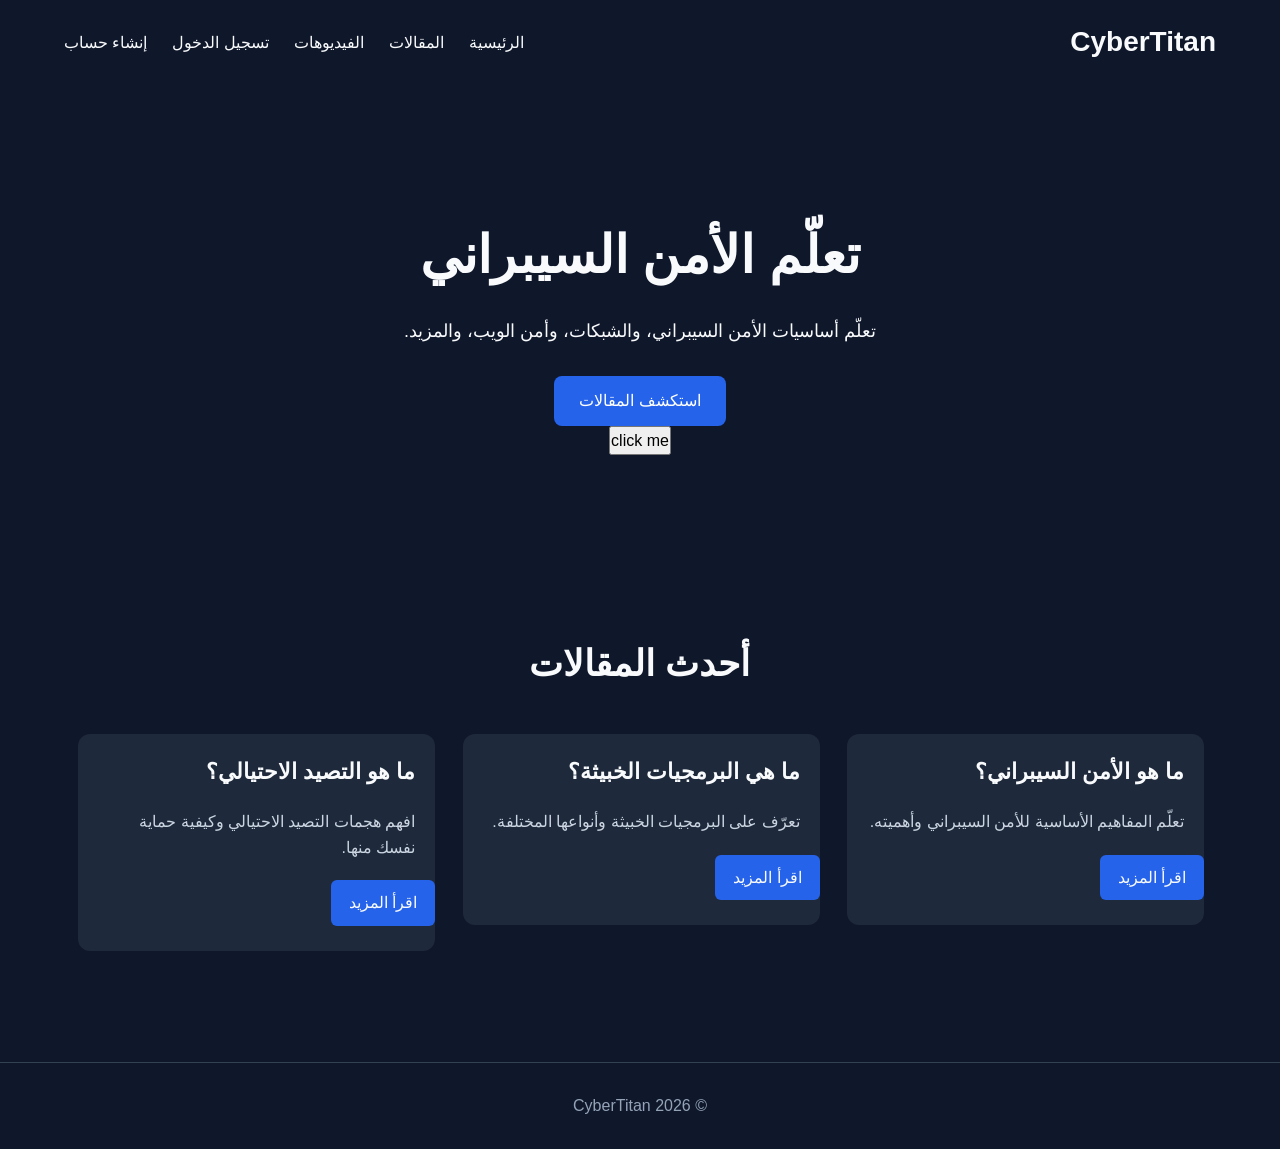
==== index.html @ a08110d4 "Add files via upload" ====
<!DOCTYPE html> 
<html lang="ar" dir="rtl">

<head>
    <meta charset="UTF-8">
    <meta name="viewport" content="width=device-width, initial-scale=1.0">

    <title>CyberTitan with Dv.Noufle</title>

    <link rel="stylesheet" href="style.css">
</head>

<body>

    <header>
        <nav>
            <h1>CyberTitan</h1>

            <ul>
                <li><a href="index.html">الرئيسية</a></li>
                <li><a href="articles.html">المقالات</a></li>
                <li><a href="videos.html">الفيديوهات</a></li>
                <li><a href="login.html">تسجيل الدخول</a></li>
                <li><a href="register.html">إنشاء حساب</a></li>
            </ul>
        </nav>
    </header>


    <main>

        <section>
            <h2>تعلّم الأمن السيبراني</h2>

            <p>
                تعلّم أساسيات الأمن السيبراني، والشبكات،
                وأمن الويب، والمزيد.
            </p>

            <a href="articles.html">استكشف المقالات</a>

            <button id="welcomeButton"> click me
            </button>

        </section>

        <section>

            <h2>أحدث المقالات</h2>

            <article>
                <h3>ما هو الأمن السيبراني؟</h3>

                <p>
                    تعلّم المفاهيم الأساسية للأمن
                    السيبراني وأهميته.
                </p>

                <a href="article.html">اقرأ المزيد</a>
            </article>


            <article>
                <h3>ما هي البرمجيات الخبيثة؟</h3>

                <p>
                    تعرّف على البرمجيات الخبيثة وأنواعها
                    المختلفة.
                </p>

                <a href="article.html">اقرأ المزيد</a>
            </article>


            <article>
                <h3>ما هو التصيد الاحتيالي؟</h3>

                <p>
                    افهم هجمات التصيد الاحتيالي وكيفية
                    حماية نفسك منها.
                </p>

                <a href="article.html">اقرأ المزيد</a>
            </article>

        </section>

    </main>


    <footer>
        <p>© 2026 CyberTitan</p>
    </footer>


    <script src="main.js"></script>

</body>

</html>
---- style.css ----
/* =========================
   General
========================= */

* {
    margin: 0;
    padding: 0;
    box-sizing: border-box;
}

body {
    font-family: Arial, sans-serif;
    background-color: #0f172a;
    color: #f8fafc;
    line-height: 1.6;
}

a {
    color: inherit;
    text-decoration: none;
}

ul {
    list-style: none;
}

img {
    max-width: 100%;
    display: block;
}

button,
input {
    font: inherit;
}


/* =========================
   Navbar
========================= */

header {
    width: 100%;
}

nav {
    width: 90%;
    max-width: 1200px;
    margin: auto;

    display: flex;
    justify-content: space-between;
    align-items: center;

    padding: 20px 0;
}

nav h1 {
    font-size: 28px;
}

nav ul {
    display: flex;
    gap: 25px;
}

nav a {
    transition: 0.3s;
}

nav a:hover {
    opacity: 0.7;
}

/* =========================
   Hero Section
========================= */

main {
    width: 90%;
    max-width: 1200px;
    margin: auto;
}

main > section:first-child {
    min-height: 500px;

    display: flex;
    flex-direction: column;
    justify-content: center;
    align-items: center;

    text-align: center;
}

main > section:first-child h2 {
    font-size: 52px;
    margin-bottom: 20px;
}

main > section:first-child p {
    max-width: 650px;
    font-size: 18px;
    margin-bottom: 30px;
}

main > section:first-child a {
    display: inline-block;

    padding: 12px 25px;

    border-radius: 8px;

    background-color: #2563eb;
    color: white;

    transition: 0.3s;
}

main > section:first-child a:hover {
    background-color: #1d4ed8;
    transform: translateY(-2px);
}

/* =========================
   Article Cards
========================= */

main > section:nth-child(2) {
    padding: 50px 0;
}

main > section:nth-child(2) > h2 {
    text-align: center;
    font-size: 36px;
    margin-bottom: 30px;
}

main > section:nth-child(2) > article {
    display: inline-block;
    vertical-align: top;

    width: 31%;
    margin: 1%;

    background-color: #1e293b;

    border-radius: 12px;

    overflow: hidden;

    padding-bottom: 25px;

    transition: 0.3s;
}

main > section:nth-child(2) > article:hover {
    transform: translateY(-5px);
}

main > section:nth-child(2) > article img {
    width: 100%;
    height: 180px;
    object-fit: cover;
}

main > section:nth-child(2) > article h3 {
    font-size: 22px;
    margin: 20px;
}

main > section:nth-child(2) > article p {
    margin: 0 20px 20px;
    color: #cbd5e1;
}

main > section:nth-child(2) > article a {
    display: inline-block;

    margin-left: 20px;

    padding: 10px 18px;

    background-color: #2563eb;

    border-radius: 6px;

    transition: 0.3s;
}

main > section:nth-child(2) > article a:hover {
    background-color: #1d4ed8;
}

/* =========================
   Forms
========================= */

form {
    max-width: 500px;
    margin: 30px auto;
}

form div {
    margin-bottom: 20px;
}

form label {
    display: block;
    margin-bottom: 8px;
    font-weight: bold;
}

form input {
    width: 100%;

    padding: 12px;

    border: none;
    border-radius: 6px;

    background-color: #1e293b;
    color: white;

    outline: none;
}

form input:focus {
    outline: 2px solid #2563eb;
}

form button {
    width: 100%;

    padding: 12px;

    border: none;
    border-radius: 6px;

    background-color: #2563eb;
    color: white;

    cursor: pointer;

    transition: 0.3s;
}

form button:hover {
    background-color: #1d4ed8;
}

/* =========================
   Article Page
========================= */

main > article {
    max-width: 900px;
    margin: 50px auto;
}

main > article > header {
    text-align: center;
    margin-bottom: 30px;
}

main > article > header h2 {
    font-size: 42px;
    margin-bottom: 10px;
}

main > article > header p {
    color: #94a3b8;
}

main > article > img {
    width: 100%;
    max-height: 450px;
    object-fit: cover;

    border-radius: 12px;

    margin-bottom: 40px;
}

main > article section {
    margin-bottom: 40px;
}

main > article section h3 {
    font-size: 28px;
    margin-bottom: 15px;
}

main > article section p {
    color: #cbd5e1;
    margin-bottom: 15px;
}

main > article section ul {
    list-style: disc;
    margin-left: 25px;
}

main > article section li {
    margin-bottom: 10px;
}

main > article video {
    width: 100%;
    margin-top: 20px;
    border-radius: 10px;
}

/* =========================
   Videos
========================= */

video {
    max-width: 100%;
}

main > section > article video {
    width: 100%;
    border-radius: 10px;
    margin-bottom: 15px;
}

main > section > article p {
    color: #cbd5e1;
}

/* =========================
   Footer
========================= */

footer {
    text-align: center;

    padding: 30px 0;

    margin-top: 50px;

    border-top: 1px solid #334155;

    color: #94a3b8;
}

/* =========================
   Responsive
========================= */

@media (max-width: 768px) {

    nav {
        flex-direction: column;
        gap: 20px;
    }

    nav ul {
        flex-wrap: wrap;
        justify-content: center;
        gap: 15px;
    }

    main > section:first-child h2 {
        font-size: 38px;
    }

    main > section:nth-child(2) > article {
        width: 100%;
        margin: 10px 0;
    }

    main > article > header h2 {
        font-size: 32px;
    }

}

#formMessage {
    margin-top: 15px;
    text-align: center;
    font-weight: bold;
}
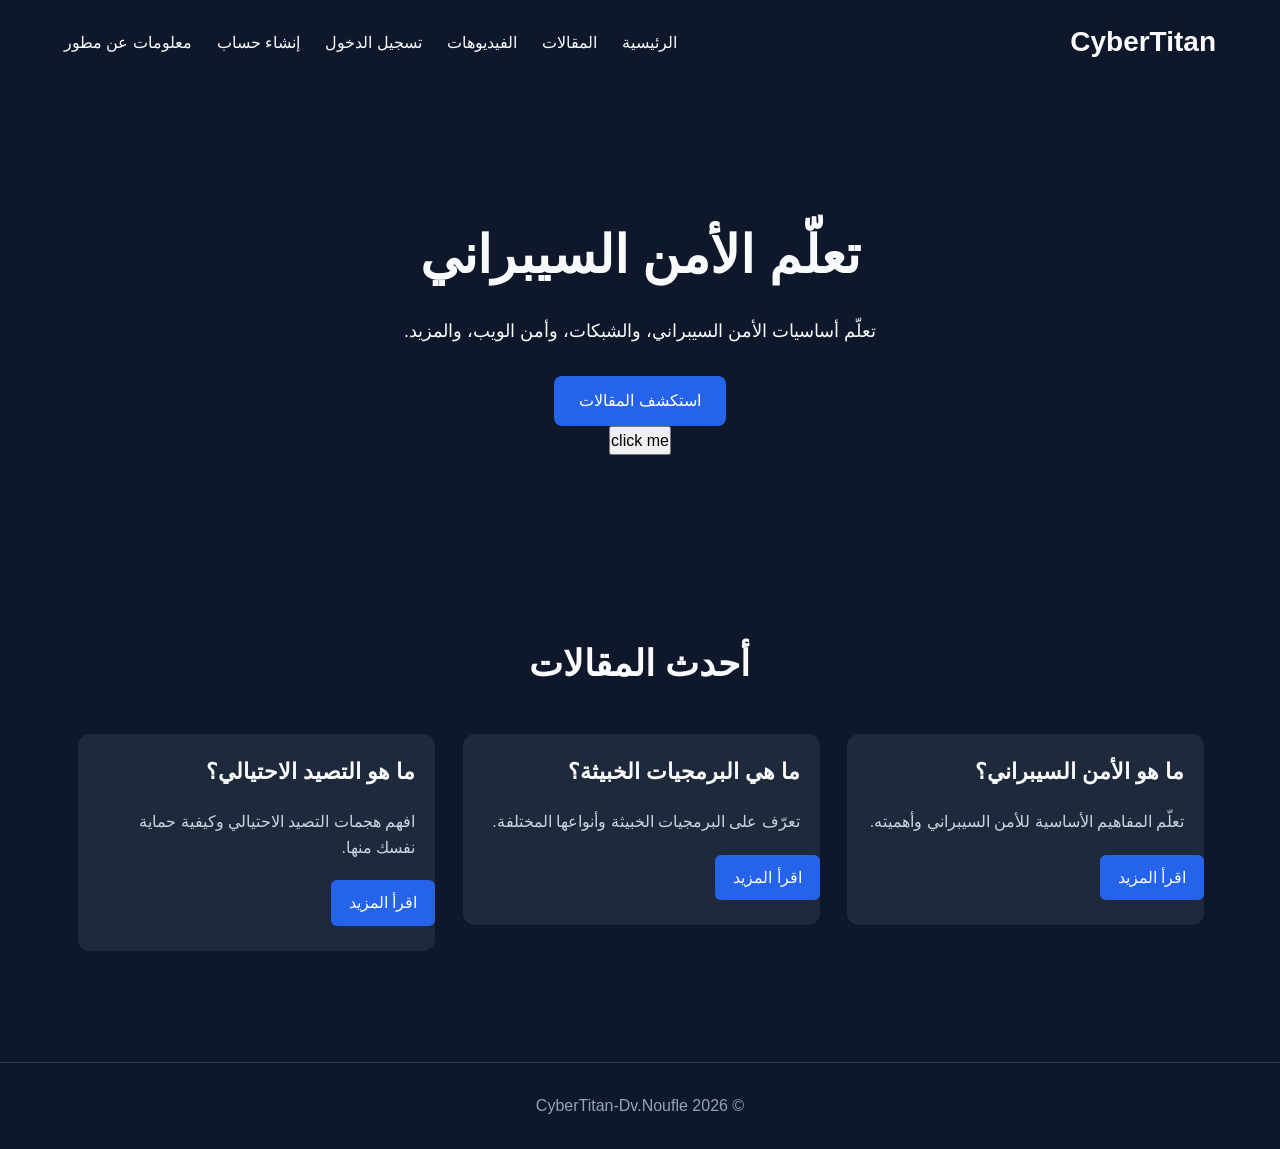
==== commit f0f9a556: "Update index.html" ====
--- a/index.html
+++ b/index.html
@@ -5,7 +5,7 @@
     <meta charset="UTF-8">
     <meta name="viewport" content="width=device-width, initial-scale=1.0">
 
-    <title>CyberTitan with Dv.Noufle</title>
+    <title>CyberTitan</title>
 
     <link rel="stylesheet" href="style.css">
 </head>
@@ -22,6 +22,7 @@
                 <li><a href="videos.html">الفيديوهات</a></li>
                 <li><a href="login.html">تسجيل الدخول</a></li>
                 <li><a href="register.html">إنشاء حساب</a></li>
+                <li><a href="about.html">معلومات عن مطور</a></li>
             </ul>
         </nav>
     </header>
@@ -39,7 +40,7 @@
 
             <a href="articles.html">استكشف المقالات</a>
 
-            <button id="welcomeButton"> click me
+            <button id="welcomeButton" class="MagicButtonV"> click me
             </button>
 
         </section>
@@ -89,7 +90,7 @@
 
 
     <footer>
-        <p>© 2026 CyberTitan</p>
+        <p>© 2026 CyberTitan-Dv.Noufle</p>
     </footer>
 
 
@@ -98,3 +99,4 @@
 </body>
 
 </html>
+
